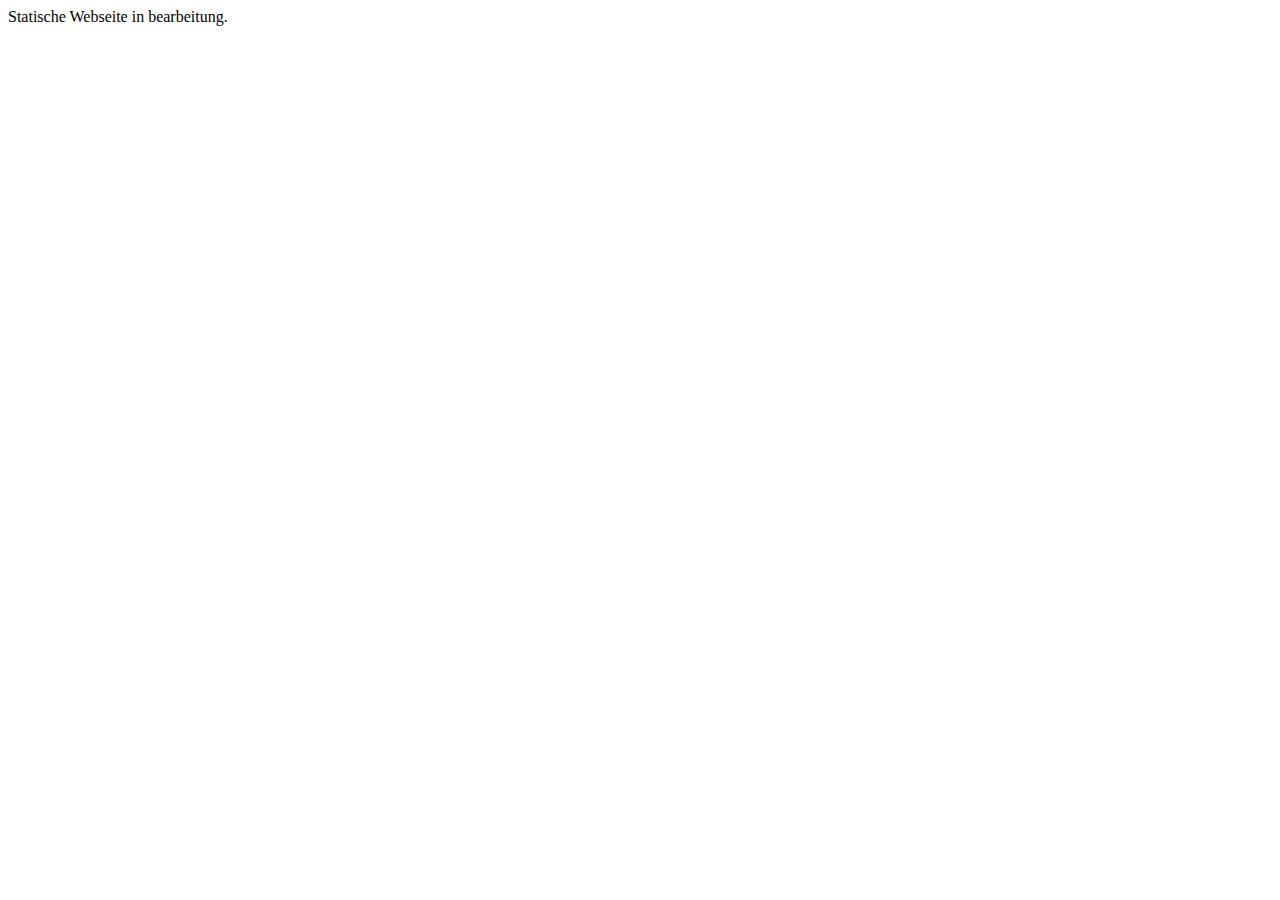
==== index.html @ 4387806f "Add files via upload" ====
<!DOCTYPE html>
<html lang="de">
<head>
    <meta charset="UTF-8">
    <meta http-equiv="X-UA-Compatible" content="IE=edge">
    <meta name="viewport" content="width=device-width, initial-scale=1.0">
    <title>Home</title>
</head>
<body>
    Statische Webseite in bearbeitung.
</body>
</html>
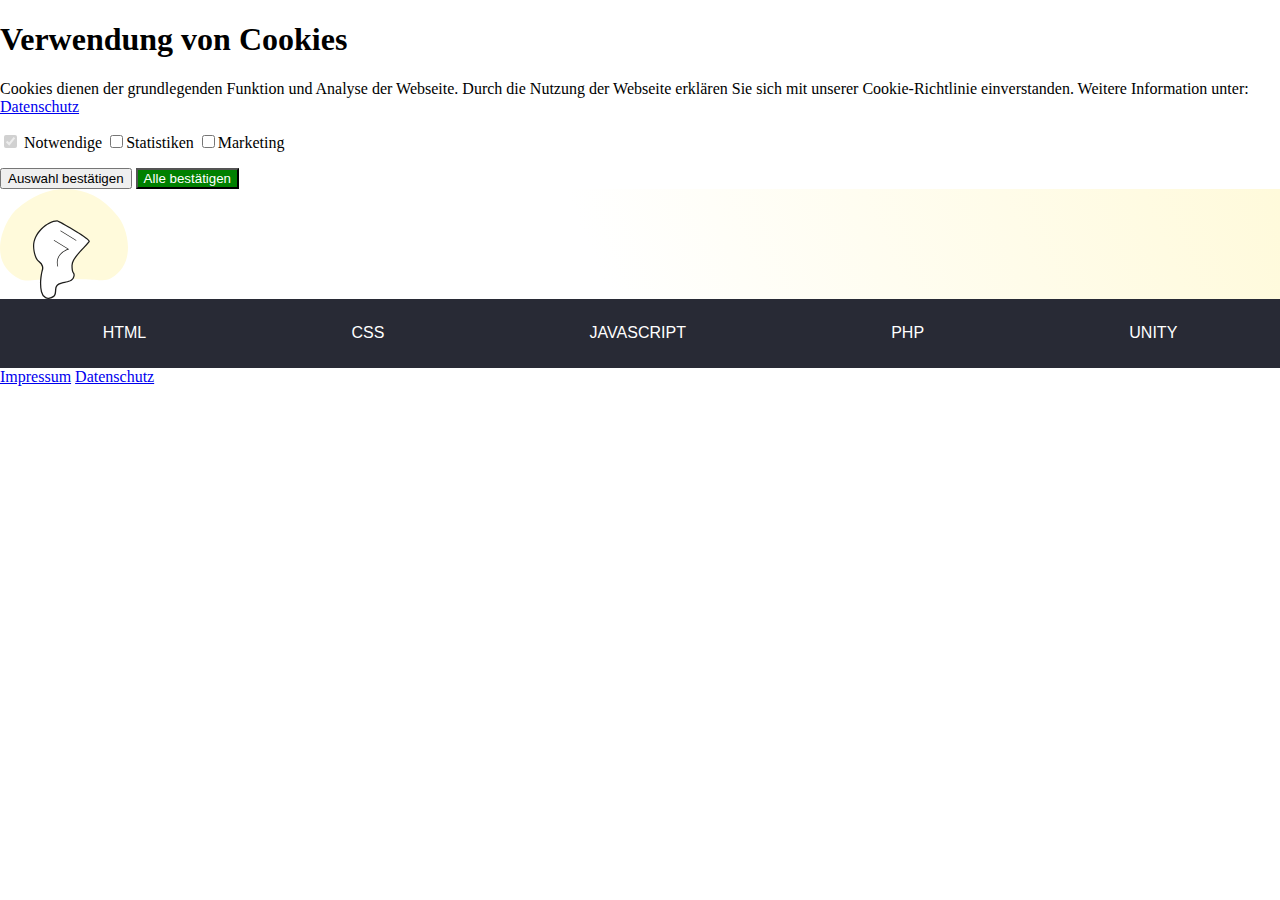
==== commit fdc84808: "Add files via upload" ====
--- a/index.html
+++ b/index.html
@@ -1,12 +1,62 @@
+<!-- Der neue HTML Doctype ist der einfachste Doctype den es je gab.-->
 <!DOCTYPE html>
 <html lang="de">
 <head>
+    <!-- Auch das meta-Tag zum Zeichensatz wurde vereinfacht.-->
     <meta charset="UTF-8">
-    <meta http-equiv="X-UA-Compatible" content="IE=edge">
+    <title>MochiScripts > Home - programmieren und basteln - </title>
     <meta name="viewport" content="width=device-width, initial-scale=1.0">
-    <title>Home</title>
+    <meta http-equiv="content-type" content="text/html; charset=UTF-8" />
+    <meta name=“robots“ content=“index,follow“ />
+    <meta http-equiv="X-UA-Compatible" content="ie=edge">
+    <meta name="description"
+          content=
+                  "MochiScripts ist ein Hobby-IT-Blog,
+          der sich auf die neuesten Technologien
+          und Trends im Bereich der Computerprogrammierung
+          und -entwicklung konzentriert.
+          Die Webseite bietet umfassende Anleitungen,
+          Tipps und Tricks für Anfänger und Fortgeschrittene,
+          die sich für die Programmierung interessieren.
+          Der Schwerpunkt liegt auf der Verwendung von HTML, CSS, JavaScript, PHP und Unity,
+          aber es gibt auch Beiträge zu anderen Programmier- und Entwicklungsthemen.
+          ">
+    <link rel="stylesheet" type="text/css" href="style_homepage.css">
+    <link rel="shortcut icon" href="./logo/MochiScripts.svg" sizes="200x200">
 </head>
 <body>
-    Statische Webseite in bearbeitung.
+<main>
+    <cookie-banner>
+        <h1 slot="title">Verwendung von Cookies</h1>
+        <div slot="text">Cookies dienen der grundlegenden Funktion und Analyse der Webseite. Durch die Nutzung der Webseite erklären Sie sich mit unserer Cookie-Richtlinie einverstanden. Weitere Information unter: <a href="datenschutz.html">Datenschutz</a> </div>
+    </cookie-banner>
+    <script defer src="cookie-banner.js"></script>
+  <header id="mainheader">
+     <img id="icon" src="./logo/MochiScripts.svg" alt="MochiScripts" width="10%" height="10%"><!-- Logo/Website-Name am besten als eine h1 nutzen-->
+  </header>
+ 
+  <nav>
+        <a class="navheadlink">HTML</a>
+        <a class="navheadlink">CSS</a>
+        <a class="navheadlink">JAVASCRIPT</a>
+        <a class="navheadlink">PHP</a>
+        <a class="navheadlink">UNITY</a>
+  </nav>
+ 
+  <section>
+    <!-- Ein Abschnitt der Website -->
+    <article></article> <!-- Der Inhalt des Website-Abschnitts -->
+    <footer></footer> <!-- Der Schlussteil des Website-Abschnitts -->
+  </section>
+ 
+  <aside>
+    <!-- Eine Seitenleiste -->
+  </aside>
+ 
+  <footer>
+    <a href="impressum.html">Impressum</a>  <!-- Der Fußbereich -->
+    <a href="datenschutz.html">Datenschutz</a>  <!-- Der Fußbereich -->
+  </footer>
+</main>   
 </body>
-</html>+</html>
--- a/style_homepage.css
+++ b/style_homepage.css
@@ -0,0 +1,29 @@
+body{
+    border: none;
+    margin: 0;
+    padding: 0;
+}
+
+header{
+    display: flex;
+    align-content: center;
+    flex-wrap: nowrap;
+    font-family: Verdana, "Segoe UI", Arial, serif;
+    background: rgb(255,250,219);
+    background: linear-gradient(68deg, rgba(255,255,255,1) 0%, rgba(255,255,255,1) 46%, rgba(255,250,219,1) 100%);
+}
+
+nav{
+    background-color: #282a35;
+    display: flex;
+    flex-direction: row;
+    justify-content: space-around;
+    /*padding: 2% 0 2% 0;*/
+    font-family: Rubik, Verdana, "Segoe UI", Arial, serif;
+}
+
+.navheadlink{
+    border-style: ;
+    padding: 2% 1.5% 2% 1.5%;
+    color: white;
+}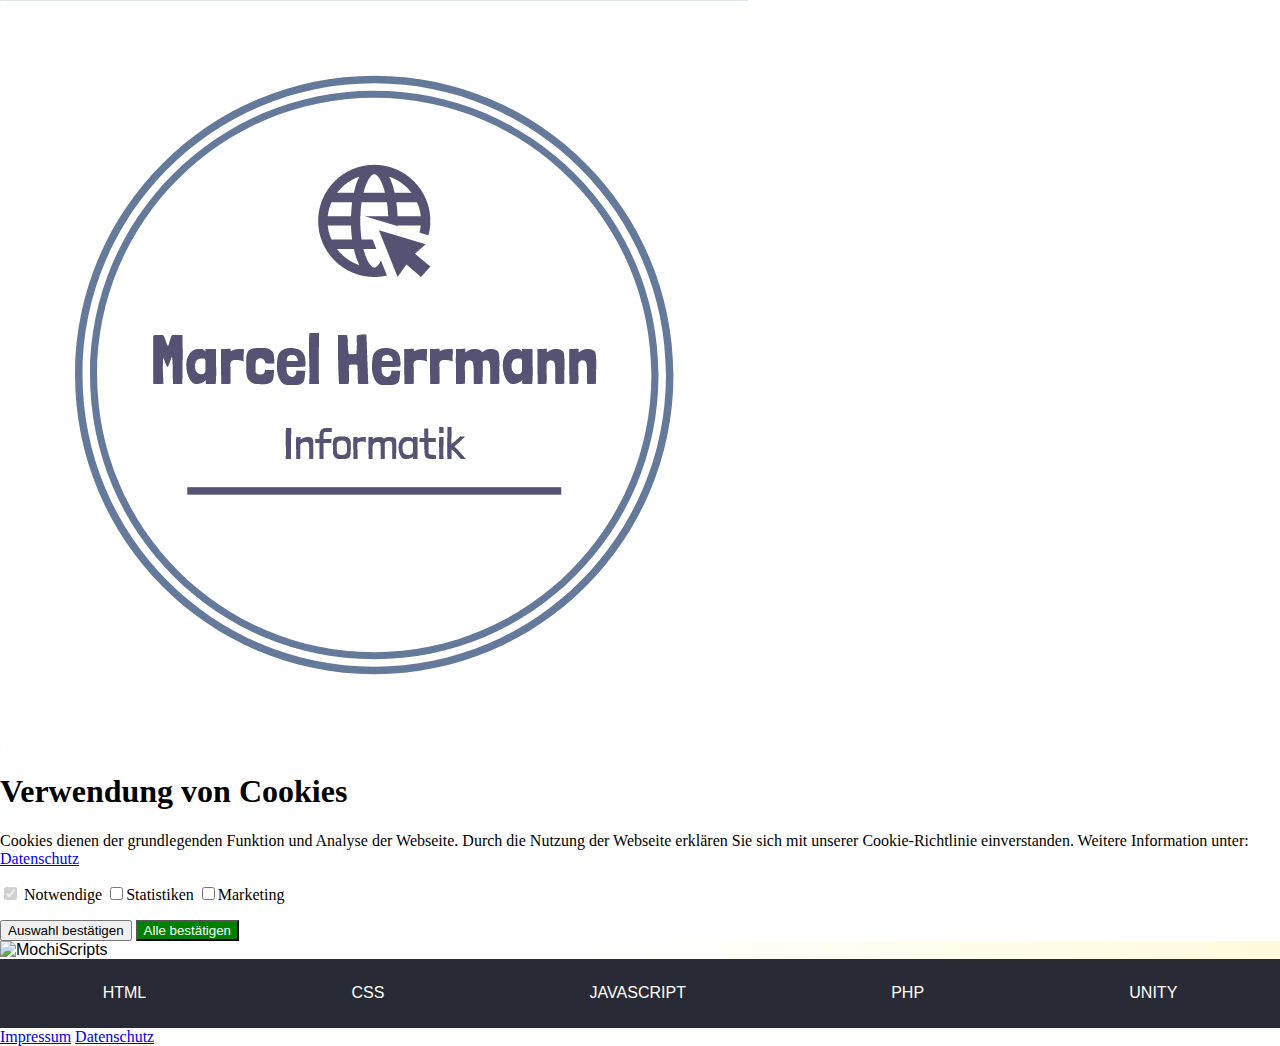
==== commit ba2eea6b: "Add files via upload" ====
--- a/index.html
+++ b/index.html
@@ -25,6 +25,7 @@
     <link rel="shortcut icon" href="./logo/MochiScripts.svg" sizes="200x200">
 </head>
 <body>
+    <img src="img/LogoWebseite.png"
 <main>
     <cookie-banner>
         <h1 slot="title">Verwendung von Cookies</h1>
@@ -59,4 +60,4 @@
   </footer>
 </main>   
 </body>
-</html>
+</html>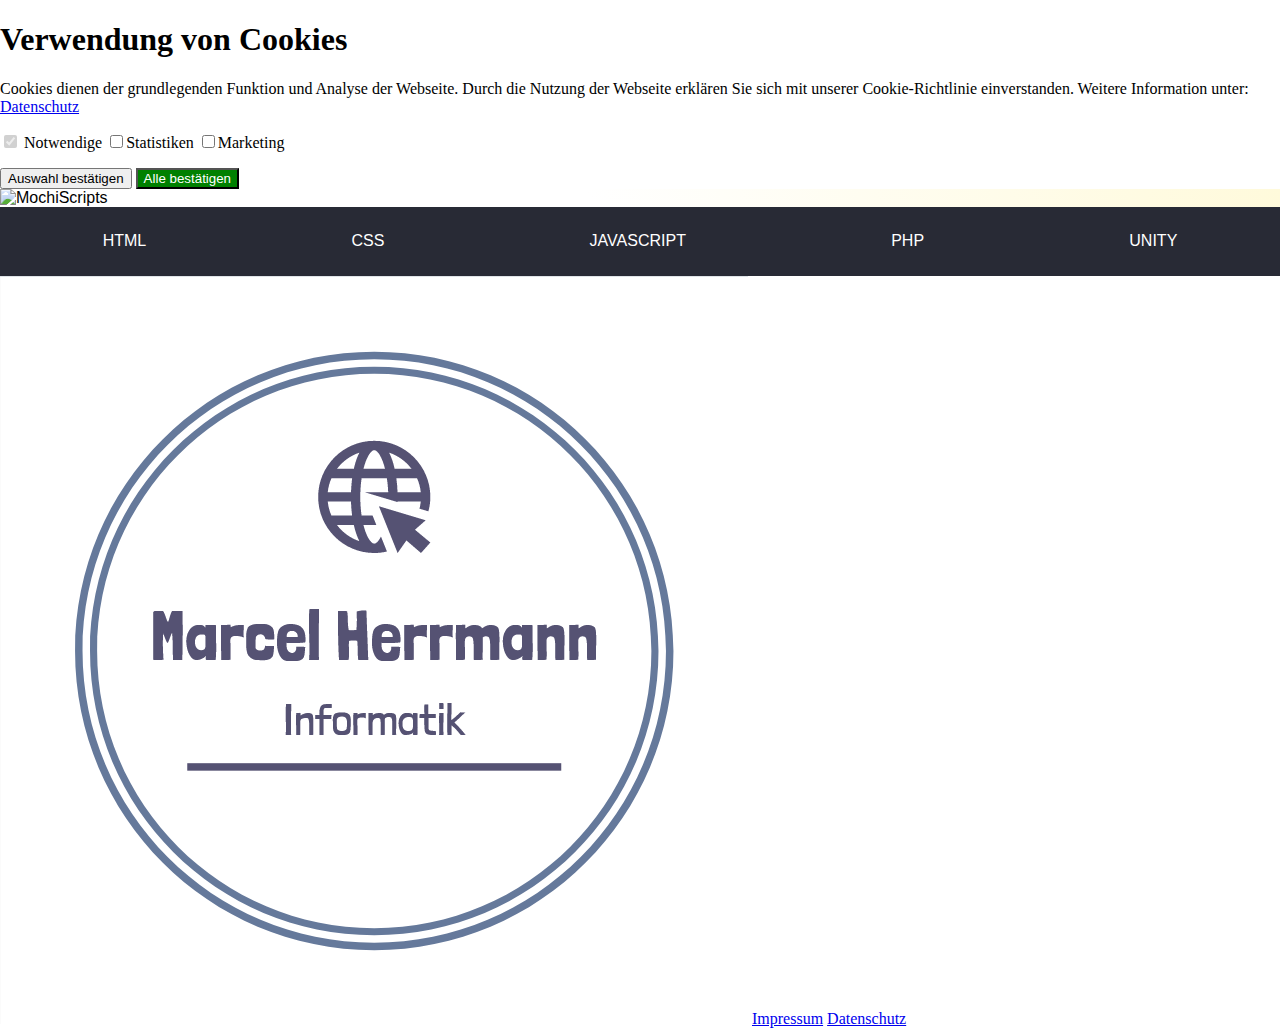
==== commit c913b3a1: "Add files via upload" ====
--- a/index.html
+++ b/index.html
@@ -4,14 +4,15 @@
 <head>
     <!-- Auch das meta-Tag zum Zeichensatz wurde vereinfacht.-->
     <meta charset="UTF-8">
-    <title>MochiScripts > Home - programmieren und basteln - </title>
+    <title>Marcel Herrmann > Home - IT-Blog - </title>
     <meta name="viewport" content="width=device-width, initial-scale=1.0">
     <meta http-equiv="content-type" content="text/html; charset=UTF-8" />
     <meta name=“robots“ content=“index,follow“ />
     <meta http-equiv="X-UA-Compatible" content="ie=edge">
     <meta name="description"
           content=
-                  "MochiScripts ist ein Hobby-IT-Blog,
+          "
+          Dies ist mein persönlicher IT-Blog,
           der sich auf die neuesten Technologien
           und Trends im Bereich der Computerprogrammierung
           und -entwicklung konzentriert.
@@ -22,10 +23,9 @@
           aber es gibt auch Beiträge zu anderen Programmier- und Entwicklungsthemen.
           ">
     <link rel="stylesheet" type="text/css" href="style_homepage.css">
-    <link rel="shortcut icon" href="./logo/MochiScripts.svg" sizes="200x200">
+    <link rel="shortcut icon" href="./img/LogoWebseite.png" sizes="200x200">
 </head>
 <body>
-    <img src="img/LogoWebseite.png"
 <main>
     <cookie-banner>
         <h1 slot="title">Verwendung von Cookies</h1>
@@ -54,6 +54,8 @@
     <!-- Eine Seitenleiste -->
   </aside>
  
+  <img src="img/LogoWebseite.png"
+  
   <footer>
     <a href="impressum.html">Impressum</a>  <!-- Der Fußbereich -->
     <a href="datenschutz.html">Datenschutz</a>  <!-- Der Fußbereich -->
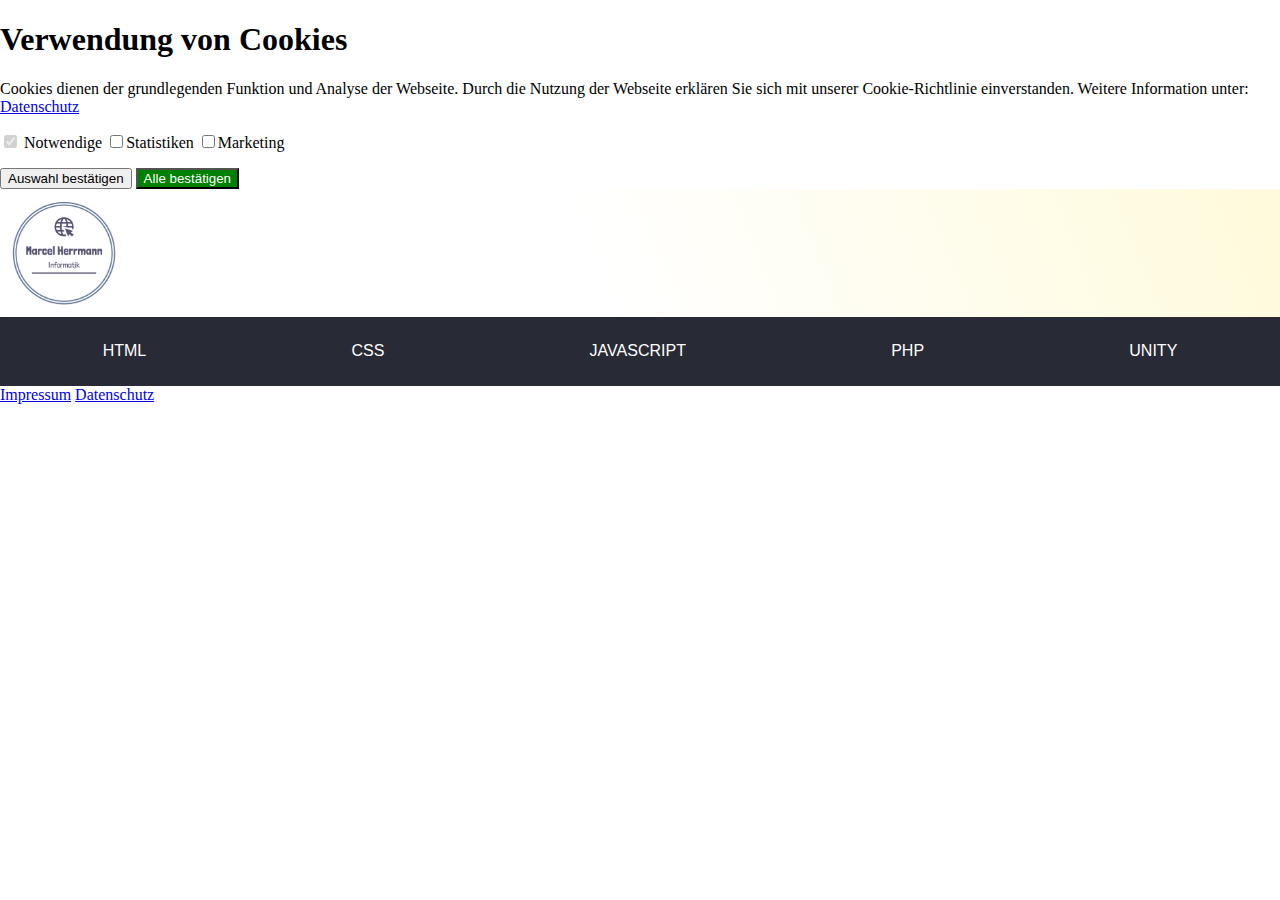
==== commit cad9dfa9: "Add files via upload" ====
--- a/index.html
+++ b/index.html
@@ -33,7 +33,7 @@
     </cookie-banner>
     <script defer src="cookie-banner.js"></script>
   <header id="mainheader">
-     <img id="icon" src="./logo/MochiScripts.svg" alt="MochiScripts" width="10%" height="10%"><!-- Logo/Website-Name am besten als eine h1 nutzen-->
+    <img src="img/LogoWebseite.png" alt="Logo" width="10%" height="10%"><!-- Logo/Website-Name am besten als eine h1 nutzen-->
   </header>
  
   <nav>
@@ -54,8 +54,6 @@
     <!-- Eine Seitenleiste -->
   </aside>
  
-  <img src="img/LogoWebseite.png"
-  
   <footer>
     <a href="impressum.html">Impressum</a>  <!-- Der Fußbereich -->
     <a href="datenschutz.html">Datenschutz</a>  <!-- Der Fußbereich -->
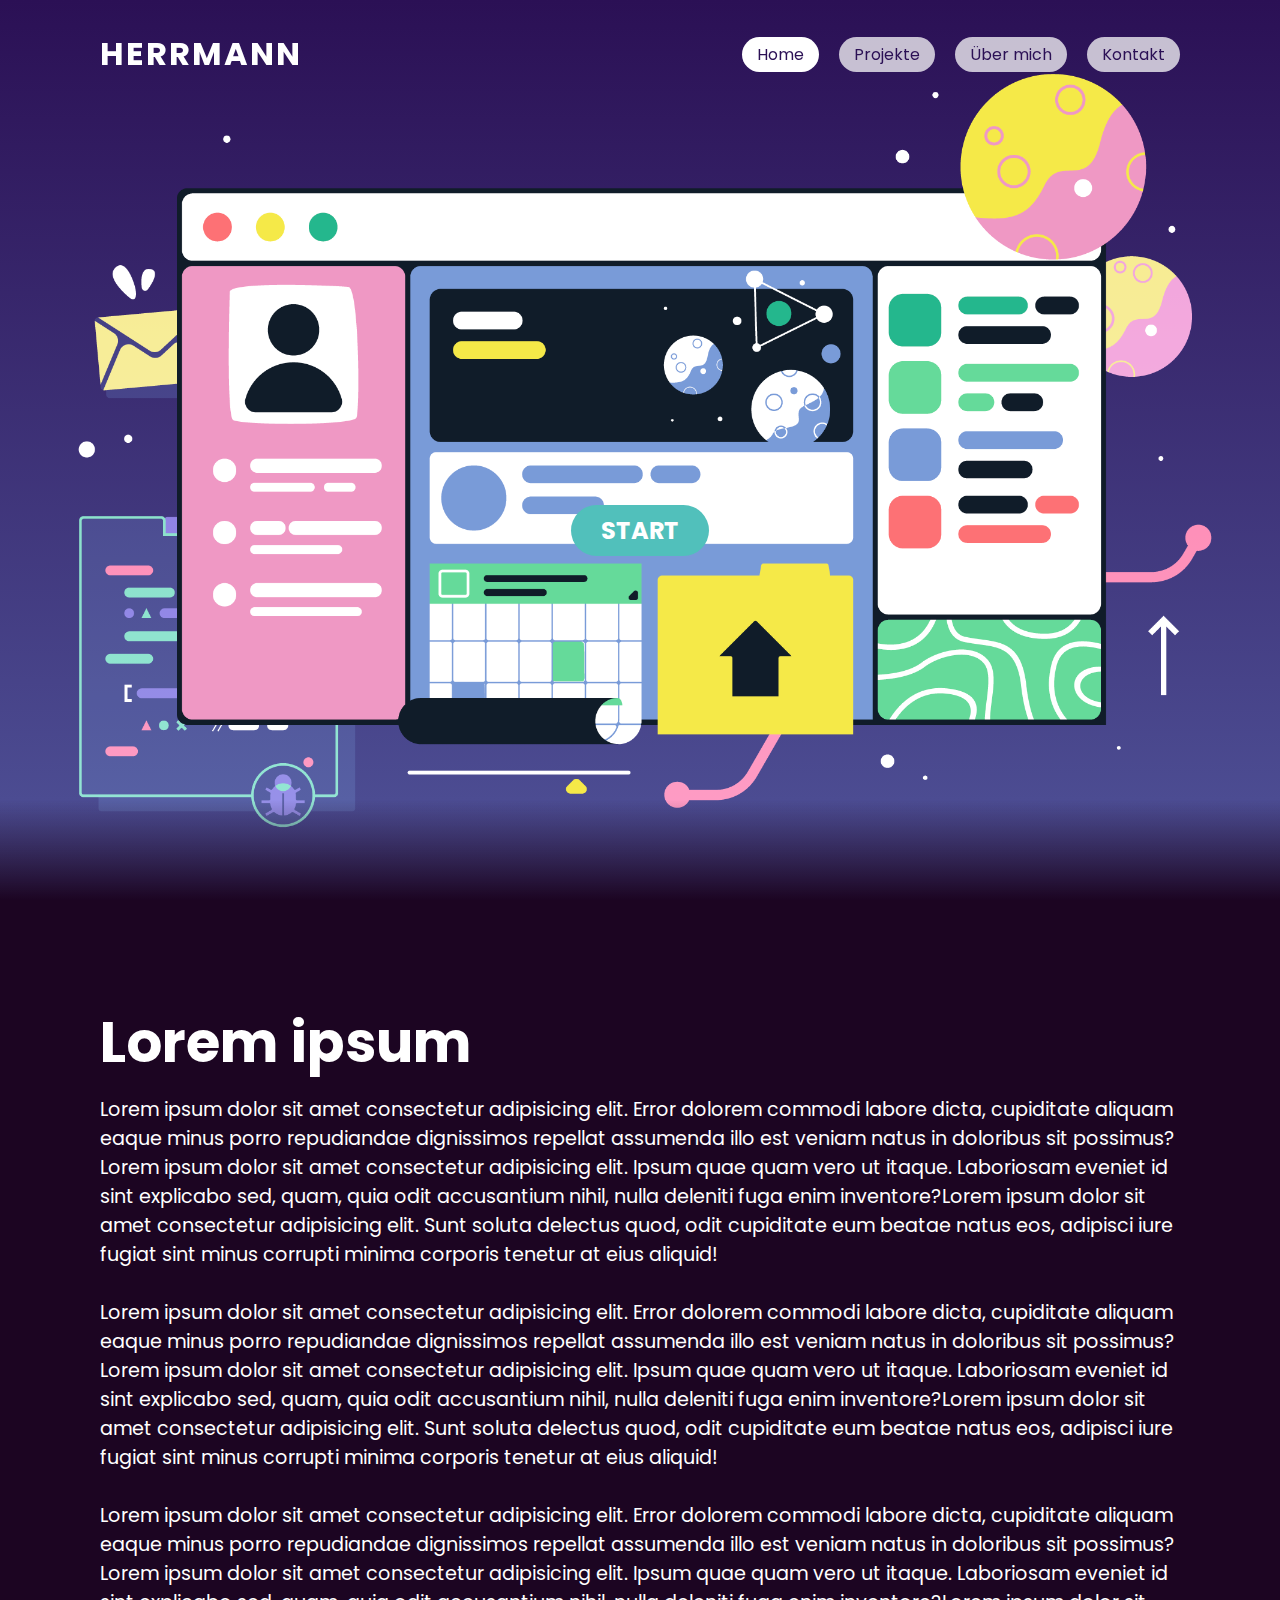
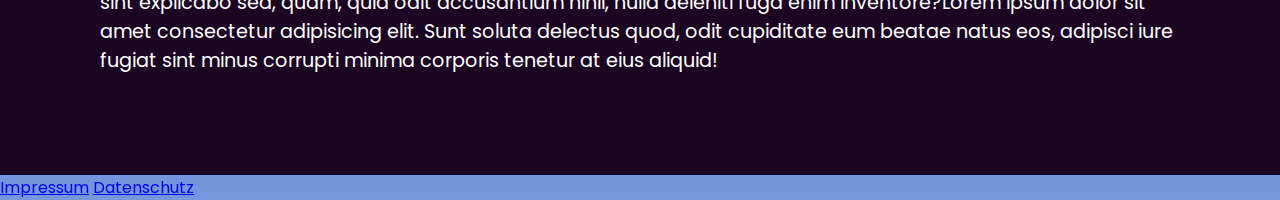
==== commit 1dbff274: "Add files via upload" ====
--- a/index.html
+++ b/index.html
@@ -22,42 +22,63 @@
           Der Schwerpunkt liegt auf der Verwendung von HTML, CSS, JavaScript, PHP und Unity,
           aber es gibt auch Beiträge zu anderen Programmier- und Entwicklungsthemen.
           ">
-    <link rel="stylesheet" type="text/css" href="style_homepage.css">
+    <link rel="stylesheet" type="text/css" href="style.css">
+    <link rel="stylesheet" href="https://unpkg.com/aos@next/dist/aos.css" />
     <link rel="shortcut icon" href="./img/LogoWebseite.png" sizes="200x200">
 </head>
 <body>
-<main>
-    <cookie-banner>
-        <h1 slot="title">Verwendung von Cookies</h1>
-        <div slot="text">Cookies dienen der grundlegenden Funktion und Analyse der Webseite. Durch die Nutzung der Webseite erklären Sie sich mit unserer Cookie-Richtlinie einverstanden. Weitere Information unter: <a href="datenschutz.html">Datenschutz</a> </div>
-    </cookie-banner>
-    <script defer src="cookie-banner.js"></script>
-  <header id="mainheader">
-    <img src="img/LogoWebseite.png" alt="Logo" width="10%" height="10%"><!-- Logo/Website-Name am besten als eine h1 nutzen-->
+  <!--
+  <cookie-banner>
+    <h1 slot="title">Verwendung von Cookies</h1>
+    <div slot="text">Cookies dienen der grundlegenden Funktion und Analyse der Webseite. Durch die Nutzung der Webseite erklären Sie sich mit unserer Cookie-Richtlinie einverstanden. Weitere Information unter: <a href="datenschutz.html">Datenschutz</a> </div>
+</cookie-banner>
+<script defer src="cookie-banner.js"></script>
+-->
+  <script src="https://unpkg.com/aos@next/dist/aos.js"></script>
+  <script defer src="function.js" charset="UTF-8"></script>
+  <header>
+    <a href="#" class="logo">Herrmann</a>
+    <ul>
+      <li><a href="#" class="active">Home</a></li>
+      <li><a href="#">Projekte</a></li>
+      <li><a href="#">Über mich</a></li>
+      <li><a href="#">Kontakt</a></li>
+    </ul>
   </header>
+  <section>
+    <img src="img/Wall_Group1.png" id="Wall_Group1">
+    <img src="img/Wall_Group2.png" id="stars">
+    <h2 id="text"></h2>
+    <a href="#sec" id="btn"><b>START</b></a>
+    <img src="img/Wall_Dots.png" id="mountains_behind">
+    <img src="img/Wall_Moon.png" id="mountains_front">
+  </section>
+  <div class="sec" id="sec">
+    <h2>Lorem ipsum</h2>
+    <p>Lorem ipsum dolor sit amet consectetur adipisicing elit. Error dolorem commodi labore dicta, cupiditate aliquam eaque minus porro repudiandae dignissimos repellat assumenda illo est veniam natus in doloribus sit possimus?Lorem ipsum dolor sit amet consectetur adipisicing elit. Ipsum quae quam vero ut itaque. Laboriosam eveniet id sint explicabo sed, quam, quia odit accusantium nihil, nulla deleniti fuga enim inventore?Lorem ipsum dolor sit amet consectetur adipisicing elit. Sunt soluta delectus quod, odit cupiditate eum beatae natus eos, adipisci iure fugiat sint minus corrupti minima corporis tenetur at eius aliquid!<br><br>Lorem ipsum dolor sit amet consectetur adipisicing elit. Error dolorem commodi labore dicta, cupiditate aliquam eaque minus porro repudiandae dignissimos repellat assumenda illo est veniam natus in doloribus sit possimus?Lorem ipsum dolor sit amet consectetur adipisicing elit. Ipsum quae quam vero ut itaque. Laboriosam eveniet id sint explicabo sed, quam, quia odit accusantium nihil, nulla deleniti fuga enim inventore?Lorem ipsum dolor sit amet consectetur adipisicing elit. Sunt soluta delectus quod, odit cupiditate eum beatae natus eos, adipisci iure fugiat sint minus corrupti minima corporis tenetur at eius aliquid!<br><br>Lorem ipsum dolor sit amet consectetur adipisicing elit. Error dolorem commodi labore dicta, cupiditate aliquam eaque minus porro repudiandae dignissimos repellat assumenda illo est veniam natus in doloribus sit possimus?Lorem ipsum dolor sit amet consectetur adipisicing elit. Ipsum quae quam vero ut itaque. Laboriosam eveniet id sint explicabo sed, quam, quia odit accusantium nihil, nulla deleniti fuga enim inventore?Lorem ipsum dolor sit amet consectetur adipisicing elit. Sunt soluta delectus quod, odit cupiditate eum beatae natus eos, adipisci iure fugiat sint minus corrupti minima corporis tenetur at eius aliquid!</p>
+  </div>
+
+
+
+
+
+
+
+
+
+
+
+
+  <footer>
+    <a href="impressum.html">Impressum</a>
+    <a href="datenschutz.html">Datenschutz</a> 
+  </footer>
  
-  <nav>
-        <a class="navheadlink">HTML</a>
-        <a class="navheadlink">CSS</a>
-        <a class="navheadlink">JAVASCRIPT</a>
-        <a class="navheadlink">PHP</a>
-        <a class="navheadlink">UNITY</a>
-  </nav>
- 
-  <section>
-    <!-- Ein Abschnitt der Website -->
-    <article></article> <!-- Der Inhalt des Website-Abschnitts -->
-    <footer></footer> <!-- Der Schlussteil des Website-Abschnitts -->
-  </section>
- 
-  <aside>
-    <!-- Eine Seitenleiste -->
-  </aside>
- 
-  <footer>
-    <a href="impressum.html">Impressum</a>  <!-- Der Fußbereich -->
-    <a href="datenschutz.html">Datenschutz</a>  <!-- Der Fußbereich -->
-  </footer>
-</main>   
+
+
+  <!--ADDITIONAL-->
+  <script>
+    AOS.init();
+  </script>
 </body>
 </html>--- a/style.css
+++ b/style.css
@@ -0,0 +1,122 @@
+@import url('https://fonts.googleapis.com/css?family=Poppins:300,400,500,600,700,800,900&display=swap');
+
+*{
+    margin: 0;
+    padding: 0;
+    box-sizing: border-box;
+    font-family: 'Poppins', sans-serif;
+    scroll-behavior: smooth;
+}
+body{
+    min-height: 100vh;
+    overflow-x: hidden;
+    background: linear-gradient(#2b1055, #7597de);
+}
+header{
+    position: absolute;
+    top: 0;
+    left: 0;
+    width: 100%;
+    padding: 30px 100px;
+    display: flex;
+    justify-content: space-between;
+    align-items: center;
+    z-index: 10000;
+}
+header .logo{
+    color: #fff;
+    font-weight: 700;
+    text-decoration: none;
+    font-size: 2em;
+    text-transform: uppercase;
+    letter-spacing: 2px;
+}
+header ul{
+    display: flex;
+    justify-content: center;
+    align-items: center;
+}
+header ul li{
+    list-style: none;
+    margin-left: 20px;
+}
+header ul li a{
+    text-decoration: none;
+    padding: 6px 15px;
+    color: #2b1055;
+    background: #ffffffbb;
+    border-radius: 200rem;
+}
+header ul li a.active{
+    background: #fff;
+}
+header ul li a:hover{
+    background-color: #51c0bb;
+}
+section{
+    position: relative;
+    width: 100%;
+    height: 100vh;
+    padding: 100px;
+    display: flex;
+    justify-content: center;
+    align-items: center;
+    overflow: hidden;
+}
+section::before{
+    content: '';
+    position: absolute;
+    bottom: 0;
+    width: 100%;
+    height: 100px;
+    background: linear-gradient(to top,#1c0522, transparent);
+    z-index: 1000;
+}
+section img{
+    position: absolute;
+    top: 0;
+    left: 0;
+    width: 100%;
+    height: 100%;
+    object-fit: cover;
+    pointer-events: none;
+}
+section img#Wall_Group1{
+    mix-blend-mode: screen;
+}
+section img#mountains_front{
+    z-index: 10;
+}
+#text{
+    position: absolute;
+    bottom: -120px;
+    color: #fff;
+    white-space: nowrap;
+    font-size: 7.5vw;
+    z-index: 9;
+}
+#btn{
+    text-decoration: none;
+    display: inline-block;
+    padding: 8px 30px;
+    border-radius: 40px;
+    background: #51c0bb;
+    color: #fff;
+    font-size: 1.5em;
+    z-index: 9;
+    transform: translateY(5rem);
+}
+.sec{
+    position: relative;
+    padding: 100px;
+    background: #1c0522;
+}
+.sec h2{
+    font-size: 3.5em;
+    margin-bottom: 10px;
+    color: #fff;
+}
+.sec p{
+    font-size: 1.2em;
+    color: #fff;
+}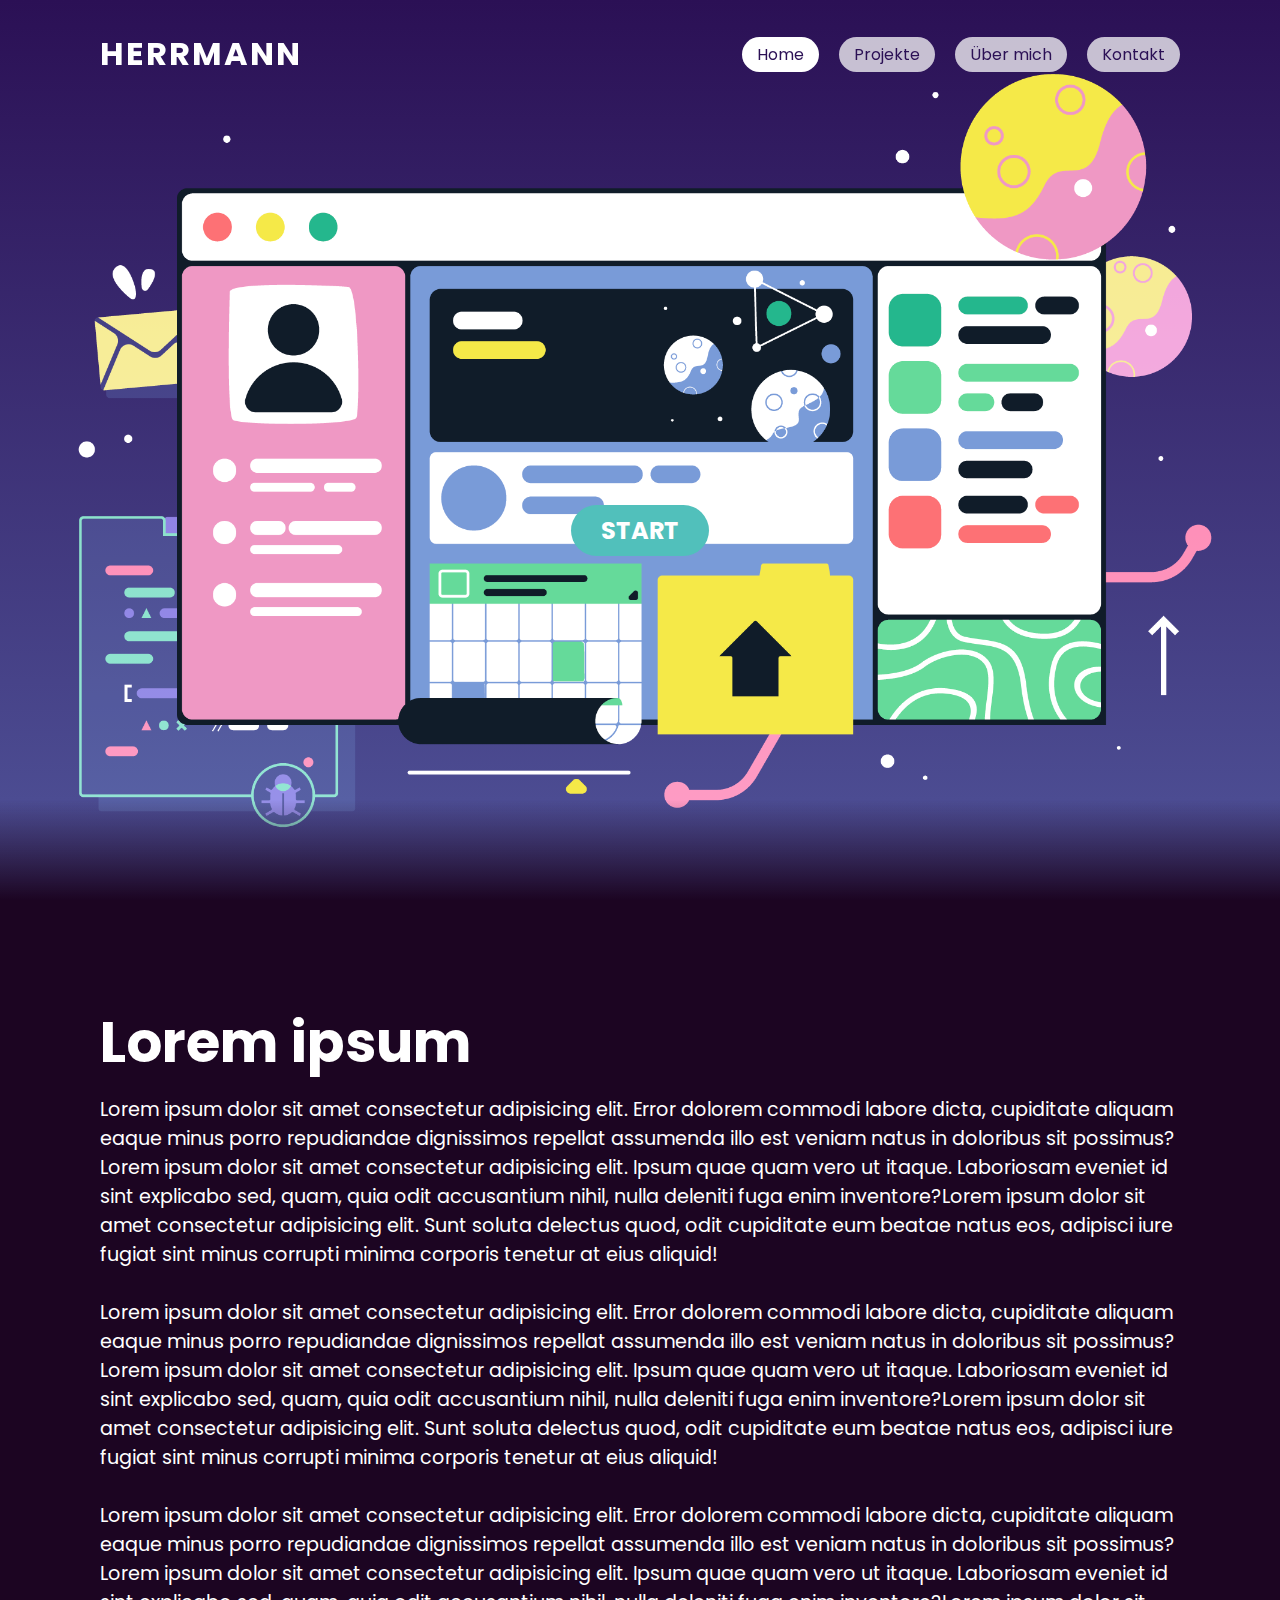
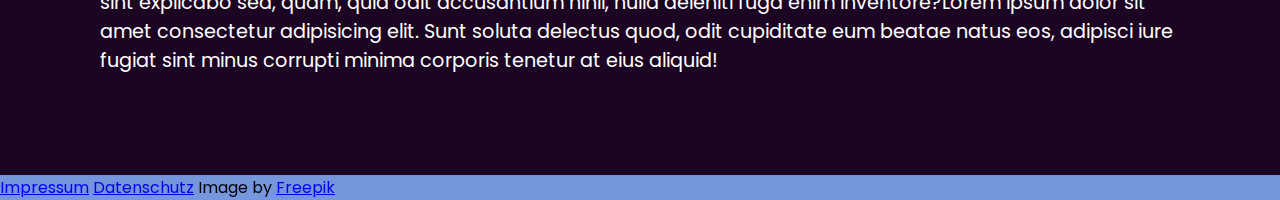
==== commit c9a0d737: "Add files via upload" ====
--- a/index.html
+++ b/index.html
@@ -72,6 +72,7 @@
   <footer>
     <a href="impressum.html">Impressum</a>
     <a href="datenschutz.html">Datenschutz</a> 
+    Image by <a href="https://www.freepik.com/free-vector/flat-cms-concept-illustrated_13560983.htm#page=2&query=code%20minimalistic%20cartoon&position=32&from_view=search&track=ais">Freepik</a>
   </footer>
  
 
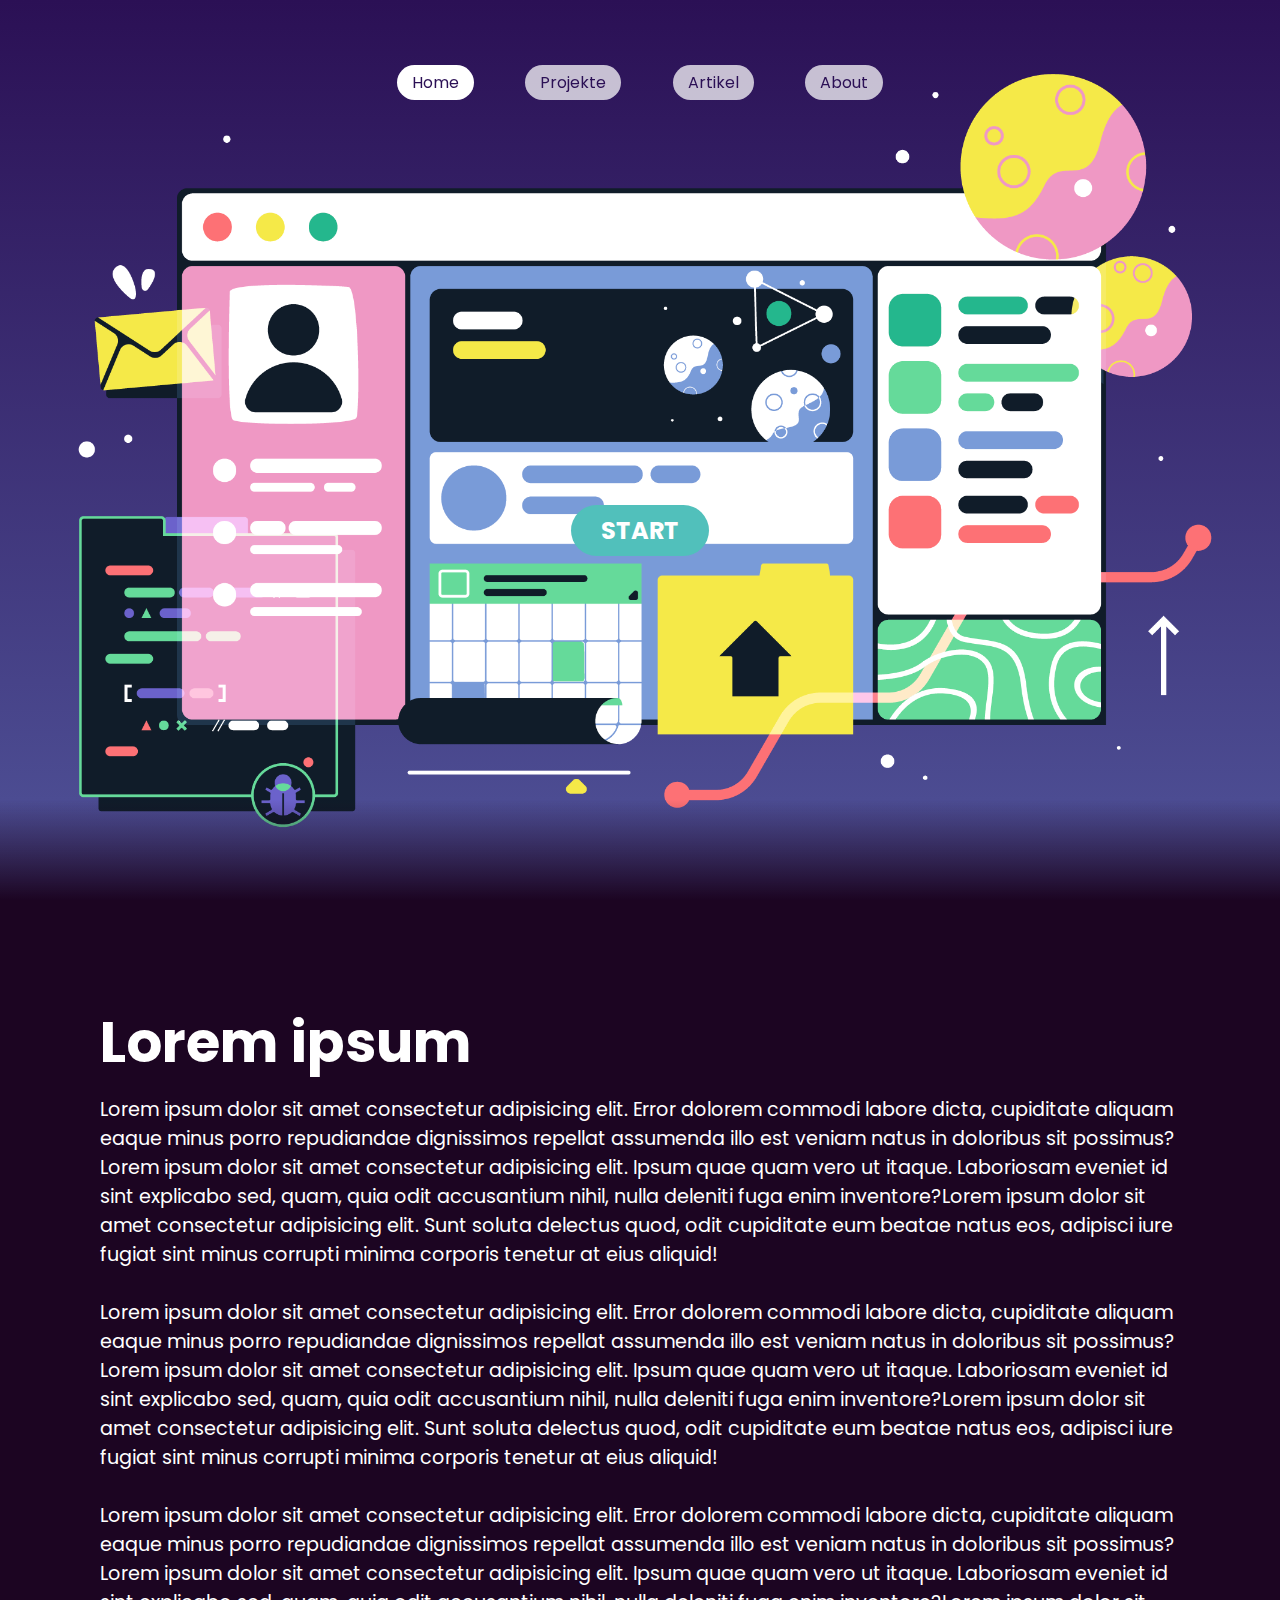
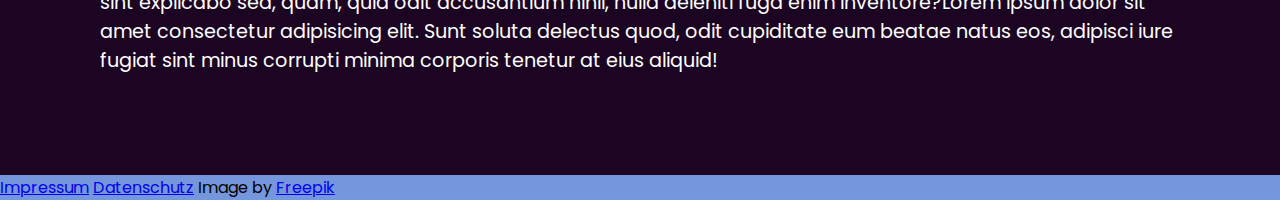
==== commit a95180f1: "Add files via upload" ====
--- a/index.html
+++ b/index.html
@@ -37,21 +37,22 @@
   <script src="https://unpkg.com/aos@next/dist/aos.js"></script>
   <script defer src="function.js" charset="UTF-8"></script>
   <header>
-    <a href="#" class="logo">Herrmann</a>
+    <!--<a href="#" class="logo">Herrmann</a>-->
     <ul>
       <li><a href="#" class="active">Home</a></li>
       <li><a href="#">Projekte</a></li>
-      <li><a href="#">Über mich</a></li>
-      <li><a href="#">Kontakt</a></li>
+      <li><a href="#">Artikel</a></li>
+      <li><a href="#">About</a></li>
     </ul>
   </header>
   <section>
-    <img src="img/Wall_Group1.png" id="Wall_Group1">
-    <img src="img/Wall_Group2.png" id="stars">
+    
+    <img src="img/Wall_Group1.png" id="wall_group1">
+    <img src="img/Wall_Group2.png" id="wall_group2">
     <h2 id="text"></h2>
-    <a href="#sec" id="btn"><b>START</b></a>
-    <img src="img/Wall_Dots.png" id="mountains_behind">
-    <img src="img/Wall_Moon.png" id="mountains_front">
+    <a href="#sec" id="btn"><b>START</b></a>    
+    <img src="img/Wall_Moon.png" id="wall_moon">
+    <img src="img/Wall_Dots.png" id="dots">
   </section>
   <div class="sec" id="sec">
     <h2>Lorem ipsum</h2>
--- a/style.css
+++ b/style.css
@@ -9,6 +9,7 @@
 }
 body{
     min-height: 100vh;
+    max-width: 100vw;
     overflow-x: hidden;
     background: linear-gradient(#2b1055, #7597de);
 }
@@ -17,9 +18,9 @@
     top: 0;
     left: 0;
     width: 100%;
-    padding: 30px 100px;
+    padding-top: 70px;
     display: flex;
-    justify-content: space-between;
+    justify-content: center;
     align-items: center;
     z-index: 10000;
 }
@@ -38,7 +39,7 @@
 }
 header ul li{
     list-style: none;
-    margin-left: 20px;
+    padding: 0 2vw;
 }
 header ul li a{
     text-decoration: none;
@@ -62,6 +63,8 @@
     justify-content: center;
     align-items: center;
     overflow: hidden;
+    filter: blur(0.03vw);
+
 }
 section::before{
     content: '';
@@ -81,10 +84,11 @@
     object-fit: cover;
     pointer-events: none;
 }
-section img#Wall_Group1{
+section img#wall_group2{
     mix-blend-mode: screen;
+    z-index: 5;
 }
-section img#mountains_front{
+section img#wall_moon{
     z-index: 10;
 }
 #text{
